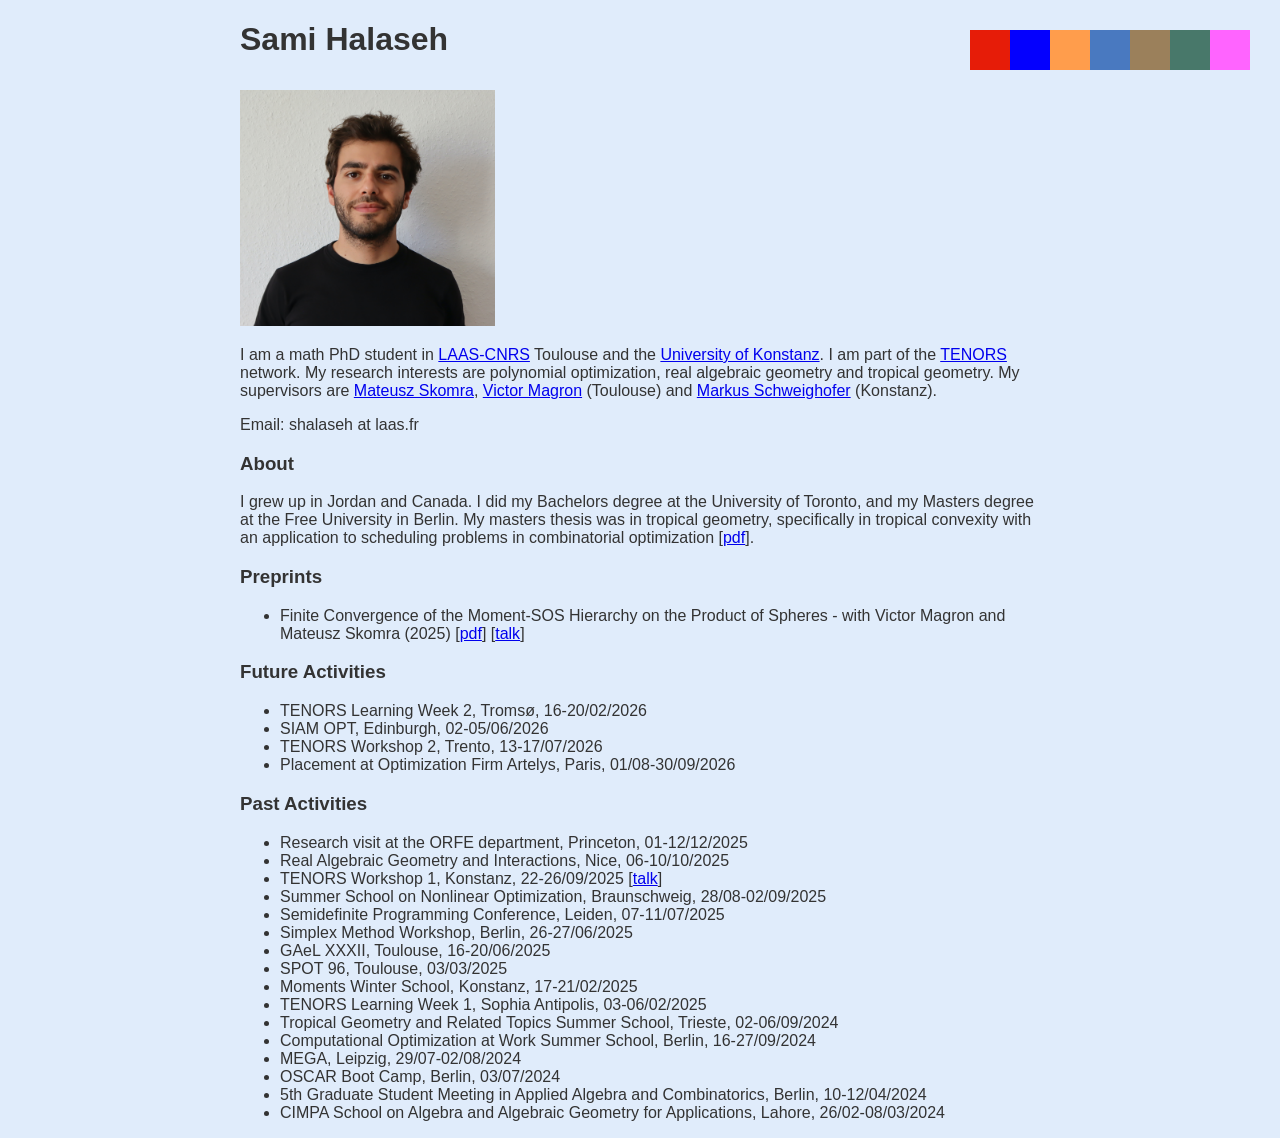
==== index.html @ 7fcd731d "Update index.html" ====
<!DOCTYPE html>
<html lang="en">
<head>
<meta charset="UTF-8">
<meta name="viewport" content="width=device-width, initial-scale=1.0">
<meta name="author" content="Sami Halaseh">
<meta name="robots" content="index, follow">
<meta name="keywords" content="Sami, Halaseh, math, polynomial optimization, tropical">
<meta name="description" content="Personal website of Sami Halaseh, a math PhD student specializing in polynomial optimization. Explore his research and publications">
<title>Sami Halaseh</title>
<link rel="stylesheet" href="styles.css">
</head>

<body>
<header>
<div class="container">
<h1>Sami Halaseh</h1>
<img src="headshot.JPG" alt="Profile Picture" width="255" height="236">
</div>
</header>

<section id="iam">
<div class="container">
	<p>I am a math PhD student in <a href="https://www.laas.fr/en/" target="_blank">LAAS-CNRS</a> Toulouse and the
	<a href="https://www.mathematik.uni-konstanz.de/en/" target="_blank">University of Konstanz</a>. I am part of the 
	<a href="https://tenors-network.eu/" target="_blank">TENORS</a> network.
    My research interests are polynomial optimization, real algebraic geometry and tropical geometry. 
    My supervisors are 
    <a href="https://homepages.laas.fr/mskomra/" target="_blank">Mateusz Skomra</a>,
    <a href="https://homepages.laas.fr/vmagron/" target="_blank">Victor Magron</a> (Toulouse) and 
    <a href="https://www.math.uni-konstanz.de/~schweigh/index_en.html" target="_blank">Markus Schweighofer</a> (Konstanz).</p>
	
    <p>Email: shalaseh at laas.fr</p>
</div>
</section>

<section id="about">
<div class="container">
	<h3>About</h3>
	<p>I grew up in Jordan and Canada. I did my Bachelors degree at the University of Toronto, and my Masters degree at the Free University in Berlin. 
    	My masters thesis was in tropical geometry, specifically in tropical convexity with an application to scheduling problems in combinatorial optimization
        [<a href="https://doi.org/10.5281/zenodo.14258757" target="_blank">pdf</a>].</p>    
</div>
</section>

<section id="color-rectangle">
<div class="rectangle">
    <div class="square" style="background-color: #e61c08;"></div>
    <div class="square" style="background-color: #0400fe;"></div>
    <div class="square" style="background-color: #ff9d4c;"></div>
    <div class="square" style="background-color: #4979c0;"></div>
	<div class="square" style="background-color: #9b805b;"></div>
    <div class="square" style="background-color: #48786a;"></div>
    <div class="square" style="background-color: #ff64ff;"></div>
</div>
</section>
    
<section id="preprints">
<div class="container">
<h3>Preprints</h3>
<ul>
	<li>Finite Convergence of the Moment-SOS Hierarchy on the Product of Spheres - with Victor Magron and Mateusz Skomra (2025)
		[<a href="https://arxiv.org/abs/2512.11119" target="_blank">pdf</a>]
        [<a href="https://www.youtube.com/watch?v=57UwwvP_kEk" target="_blank">talk</a>]</li>
</ul>
</div>
</section>

<section id="future-activities">
<div class="container">
<h3>Future Activities</h3>
<ul>
	<li>TENORS Learning Week 2, Tromsø, 16-20/02/2026</li>
    <li>SIAM OPT, Edinburgh, 02-05/06/2026</li>
    <li>TENORS Workshop 2, Trento, 13-17/07/2026</li>
    <li>Placement at Optimization Firm Artelys, Paris, 01/08-30/09/2026</li>
</ul>
</div>
</section>
    
<section id="past-activities">
<div class="container">
<h3>Past Activities</h3>
<ul>
	<li>Research visit at the ORFE department, Princeton, 01-12/12/2025</li>
    <li>Real Algebraic Geometry and Interactions, Nice, 06-10/10/2025</li>
    <li>TENORS Workshop 1, Konstanz, 22-26/09/2025 
    	[<a href="https://www.youtube.com/watch?v=57UwwvP_kEk" target="_blank">talk</a>]</li>
    <li>Summer School on Nonlinear Optimization, Braunschweig, 28/08-02/09/2025</li>
    <li>Semidefinite Programming Conference, Leiden, 07-11/07/2025</li>
    <li>Simplex Method Workshop, Berlin, 26-27/06/2025</li>
    <li>GAeL XXXII, Toulouse, 16-20/06/2025</li>
    <li>SPOT 96, Toulouse, 03/03/2025</li>
    <li>Moments Winter School, Konstanz, 17-21/02/2025</li>
    <li>TENORS Learning Week 1, Sophia Antipolis, 03-06/02/2025</li>
	<li>Tropical Geometry and Related Topics Summer School, Trieste, 02-06/09/2024</li>
    <li>Computational Optimization at Work Summer School, Berlin, 16-27/09/2024</li>
    <li>MEGA, Leipzig, 29/07-02/08/2024</li>
    <li>OSCAR Boot Camp, Berlin, 03/07/2024</li>
    <li>5th Graduate Student Meeting in Applied Algebra and Combinatorics, Berlin, 10-12/04/2024</li>
    <li>CIMPA School on Algebra and Algebraic Geometry for Applications, Lahore, 26/02-08/03/2024</li>
</ul>
</div>
</section>
</body>
</html>
---- styles.css ----
/* styles.css */
body {
    background-color: #e0ecfb;
    color: #333;
    font-family: Arial, sans-serif; 
    margin: 0 auto;
    padding-left: 10px;
    padding-right: 10px;
    max-width: 800px;
}
header img {
    margin-top: 10px;  /* Adds 20px of space above the image */
}

/* Container for the rectangle */
#color-rectangle {
    position: absolute;  /* Position relative to the entire page */
    top: 30px;           /* Distance from the top */
    right: 30px;         /* Distance from the right */
}

/* Rectangle containing squares */
.rectangle {
    display: flex;         /* Align squares horizontally */
    justify-content: space-between; /* Space squares evenly within the rectangle */
}

/* Individual squares */
.square {
    width: 40px;          /* Size of each square */
    height: 40px;         /* Size of each square */
}

/* On mobile, move the rectangle to a new position and adjust other elements */
@media (max-width: 768px) {
    /* Move the rectangle below the header */
    #color-rectangle {
        position: relative;
        top: 0;
        right: 0;
        margin-top: 10px;  /* Adds space between the name and rectangle */
    }

    /* Stack the elements vertically, if needed */
    header {
        text-align: center;  /* Center the header content on small screens */
        margin-bottom: 20px;  /* Space between header and rectangle */
    }


    /* Optionally adjust the width of the container */
    .container {
        padding-left: 10px;  /* Optional: Adds padding on smaller screens */
        padding-right: 10px;
    }
}
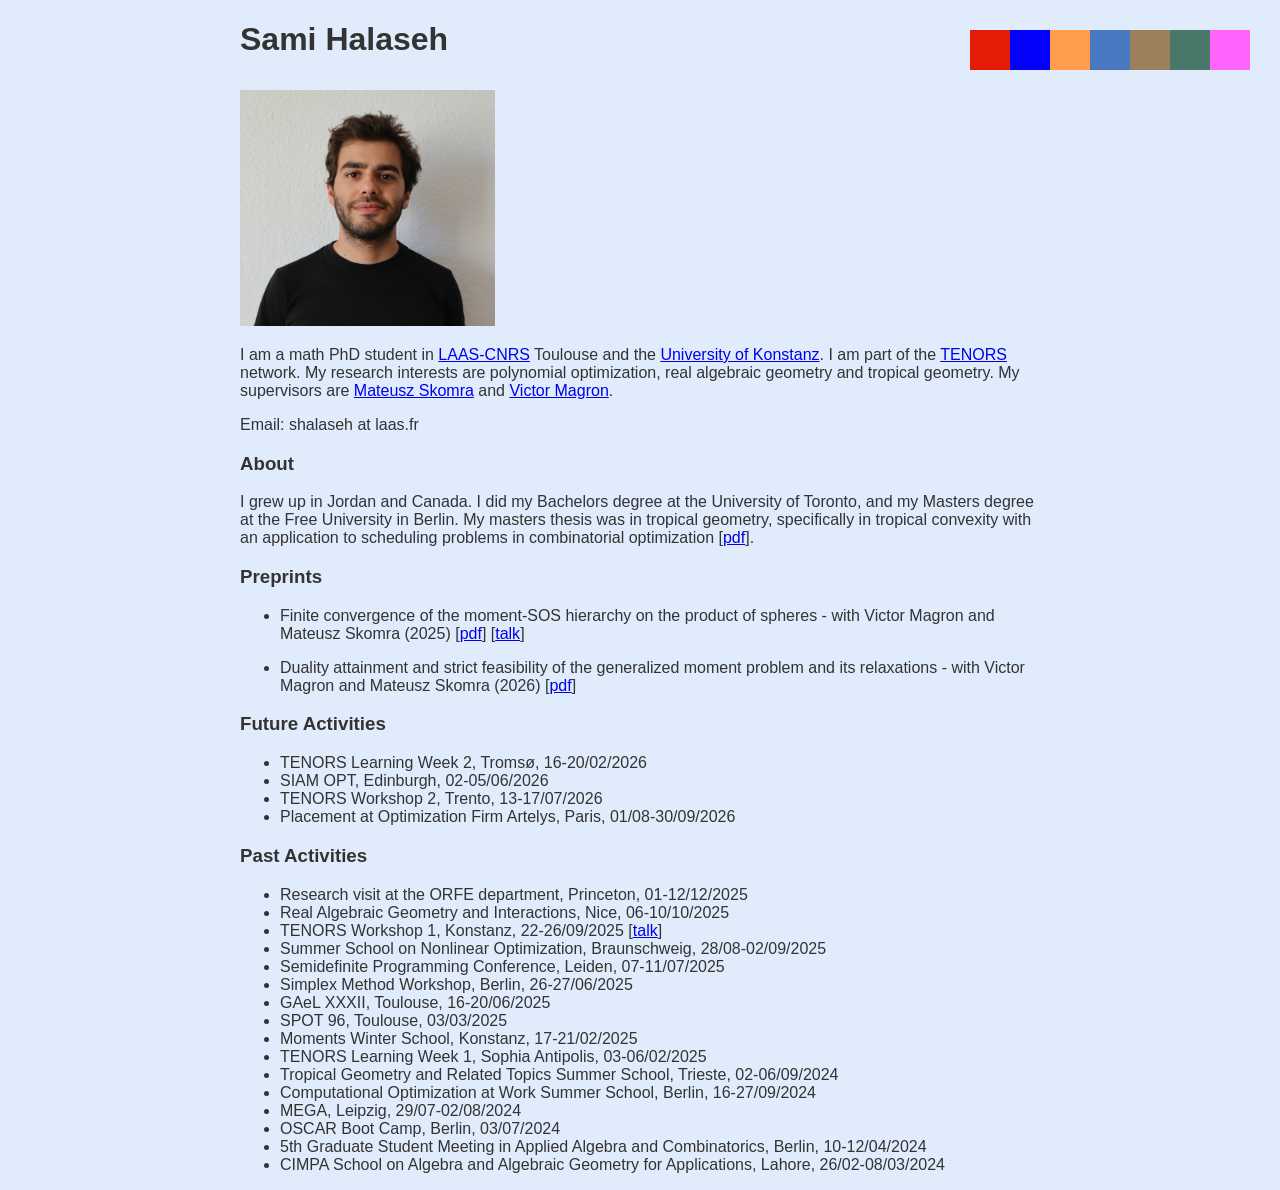
==== commit 8a3dcf45: "Update index.html" ====
--- a/index.html
+++ b/index.html
@@ -6,8 +6,8 @@
 <meta name="author" content="Sami Halaseh">
 <meta name="robots" content="index, follow">
 <meta name="keywords" content="Sami, Halaseh, math, polynomial optimization, tropical">
-<meta name="description" content="Personal website of Sami Halaseh, a math PhD student specializing in polynomial optimization. Explore his research and publications">
-<title>Sami Halaseh</title>
+<meta name="description" content="Sami Halaseh is a mathematics PhD student specializing in polynomial optimization. View research publications, academic work, and projects.">
+<title>Sami Halaseh | Math PhD Student | Polynomial Optimization Research</title>
 <link rel="stylesheet" href="styles.css">
 </head>
 
@@ -26,9 +26,8 @@
 	<a href="https://tenors-network.eu/" target="_blank">TENORS</a> network.
     My research interests are polynomial optimization, real algebraic geometry and tropical geometry. 
     My supervisors are 
-    <a href="https://homepages.laas.fr/mskomra/" target="_blank">Mateusz Skomra</a>,
-    <a href="https://homepages.laas.fr/vmagron/" target="_blank">Victor Magron</a> (Toulouse) and 
-    <a href="https://www.math.uni-konstanz.de/~schweigh/index_en.html" target="_blank">Markus Schweighofer</a> (Konstanz).</p>
+    <a href="https://homepages.laas.fr/mskomra/" target="_blank">Mateusz Skomra</a> and 
+    <a href="https://homepages.laas.fr/vmagron/" target="_blank">Victor Magron</a>.</p>
 	
     <p>Email: shalaseh at laas.fr</p>
 </div>
@@ -59,9 +58,13 @@
 <div class="container">
 <h3>Preprints</h3>
 <ul>
-	<li>Finite Convergence of the Moment-SOS Hierarchy on the Product of Spheres - with Victor Magron and Mateusz Skomra (2025)
+	<li>Finite convergence of the moment-SOS hierarchy on the product of spheres - with Victor Magron and Mateusz Skomra (2025)
 		[<a href="https://arxiv.org/abs/2512.11119" target="_blank">pdf</a>]
         [<a href="https://www.youtube.com/watch?v=57UwwvP_kEk" target="_blank">talk</a>]</li>
+</ul>
+<ul>
+	<li>Duality attainment and strict feasibility of the generalized moment problem and its relaxations - with Victor Magron and Mateusz Skomra (2026)
+		[<a href="https://arxiv.org/abs/2604.15072" target="_blank">pdf</a>]</li>
 </ul>
 </div>
 </section>
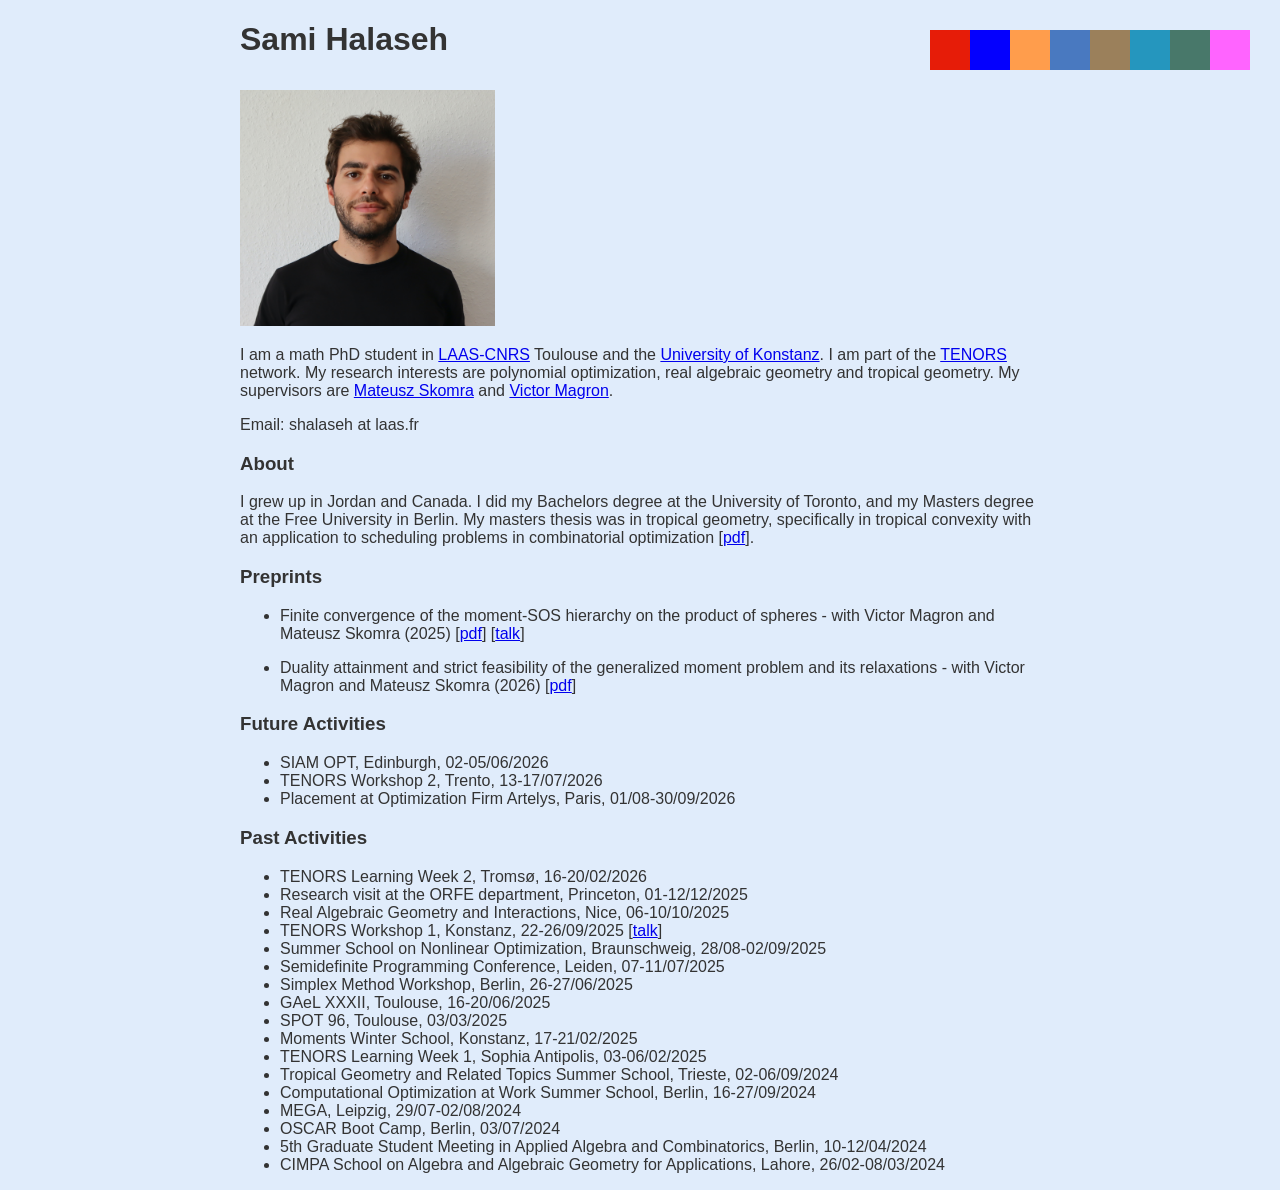
==== commit ecb23356: "Update index.html" ====
--- a/index.html
+++ b/index.html
@@ -49,6 +49,7 @@
     <div class="square" style="background-color: #ff9d4c;"></div>
     <div class="square" style="background-color: #4979c0;"></div>
 	<div class="square" style="background-color: #9b805b;"></div>
+	<div class="square" style="background-color: #2596be;"></div>
     <div class="square" style="background-color: #48786a;"></div>
     <div class="square" style="background-color: #ff64ff;"></div>
 </div>
@@ -73,7 +74,6 @@
 <div class="container">
 <h3>Future Activities</h3>
 <ul>
-	<li>TENORS Learning Week 2, Tromsø, 16-20/02/2026</li>
     <li>SIAM OPT, Edinburgh, 02-05/06/2026</li>
     <li>TENORS Workshop 2, Trento, 13-17/07/2026</li>
     <li>Placement at Optimization Firm Artelys, Paris, 01/08-30/09/2026</li>
@@ -85,6 +85,7 @@
 <div class="container">
 <h3>Past Activities</h3>
 <ul>
+	<li>TENORS Learning Week 2, Tromsø, 16-20/02/2026</li>
 	<li>Research visit at the ORFE department, Princeton, 01-12/12/2025</li>
     <li>Real Algebraic Geometry and Interactions, Nice, 06-10/10/2025</li>
     <li>TENORS Workshop 1, Konstanz, 22-26/09/2025 
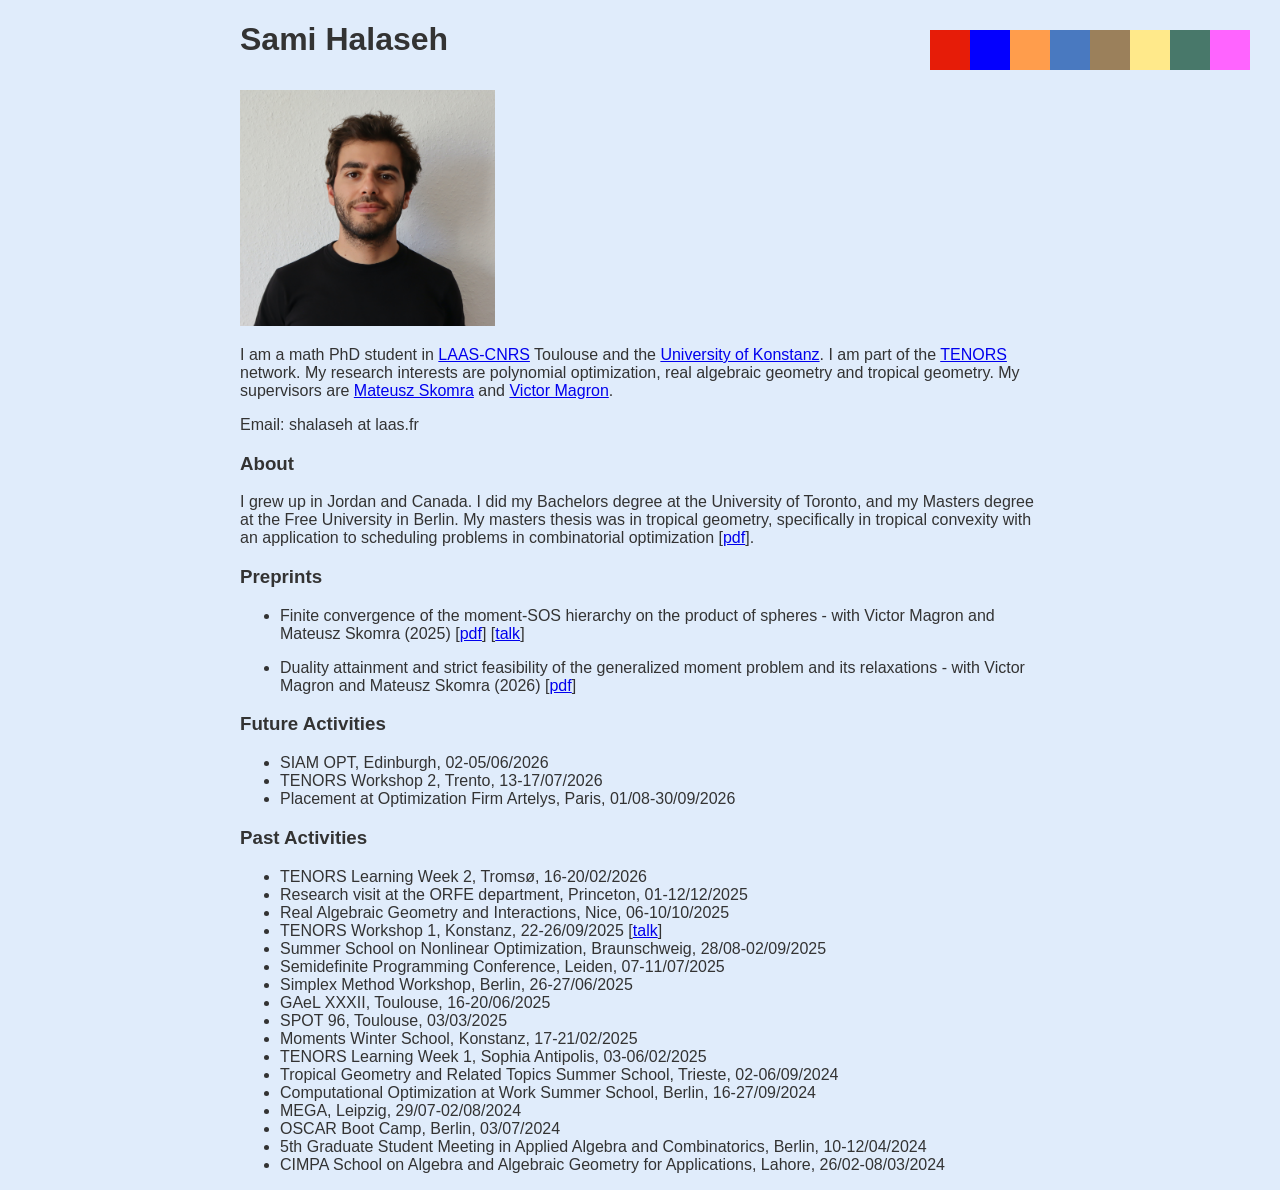
==== commit a440b117: "Update index.html" ====
--- a/index.html
+++ b/index.html
@@ -49,7 +49,7 @@
     <div class="square" style="background-color: #ff9d4c;"></div>
     <div class="square" style="background-color: #4979c0;"></div>
 	<div class="square" style="background-color: #9b805b;"></div>
-	<div class="square" style="background-color: #2596be;"></div>
+	<div class="square" style="background-color: #ffe98a;"></div>
     <div class="square" style="background-color: #48786a;"></div>
     <div class="square" style="background-color: #ff64ff;"></div>
 </div>
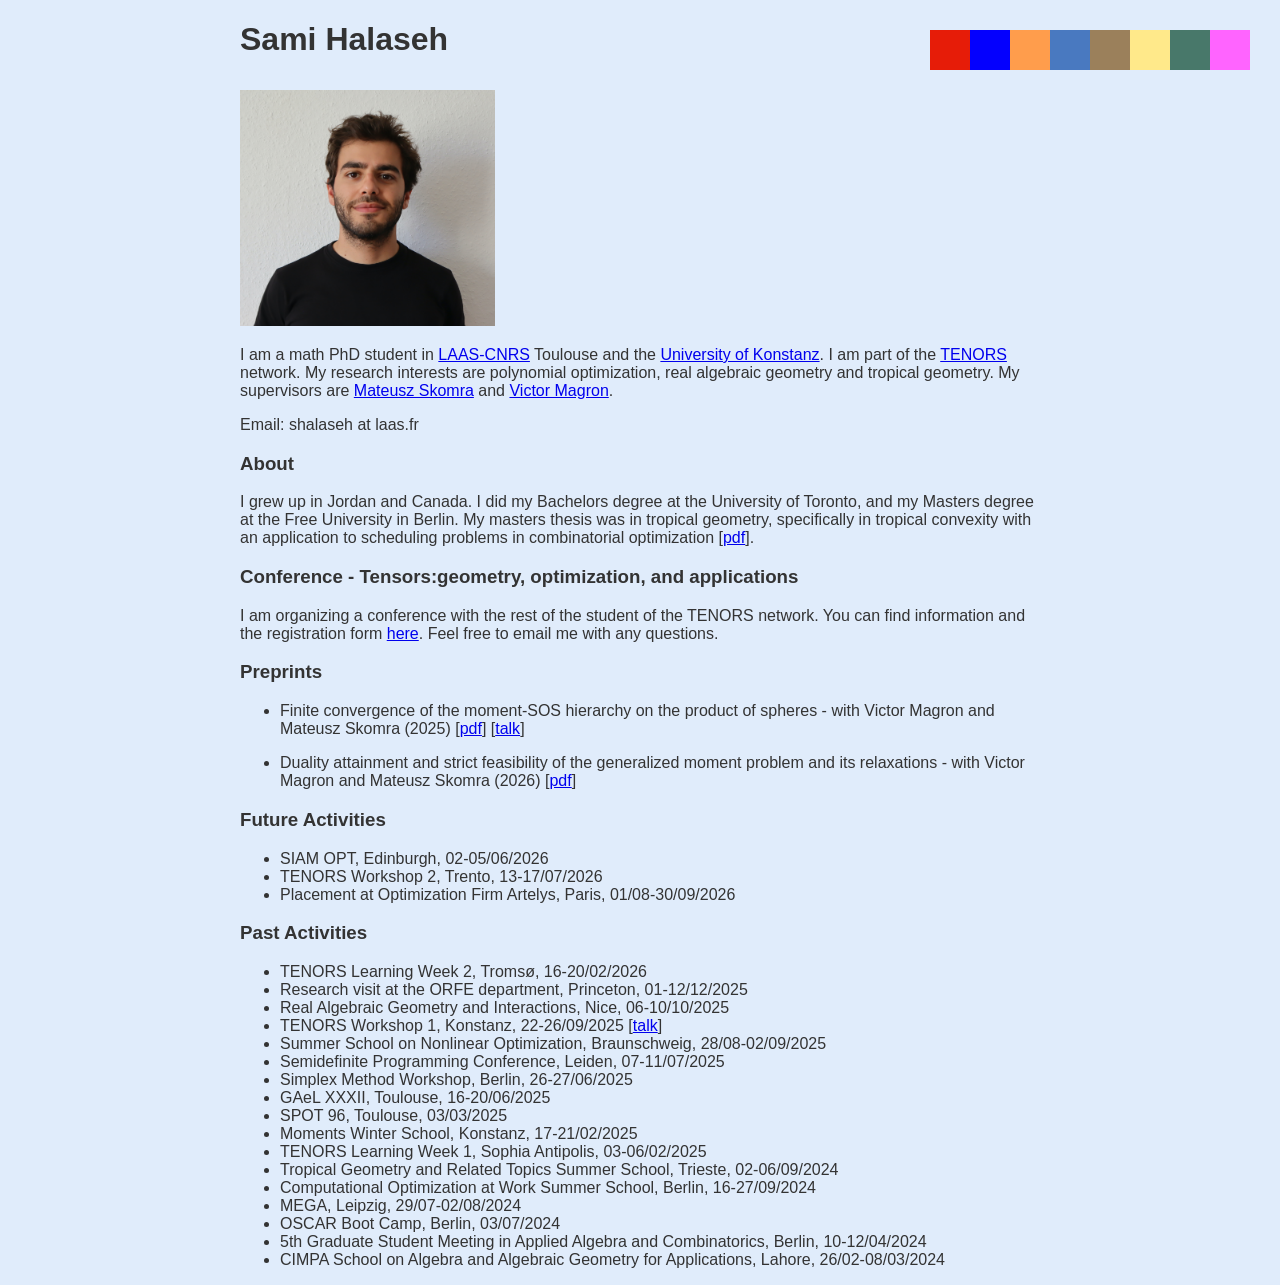
==== commit c0da2d1a: "Add conference section with details and registration link" ====
--- a/index.html
+++ b/index.html
@@ -54,6 +54,14 @@
     <div class="square" style="background-color: #ff64ff;"></div>
 </div>
 </section>
+
+<section id="conference">
+<div class="container">
+	<h3>Conference - Tensors:geometry, optimization, and applications</h3>
+	<p>I am organizing a conference with the rest of the student of the TENORS network. You can find information and the registration form
+        <a href="https://tenors-network.eu/tenors-doctoral-days/" target="_blank">here</a>. Feel free to email me with any questions.</p>
+</div>
+</section>
     
 <section id="preprints">
 <div class="container">
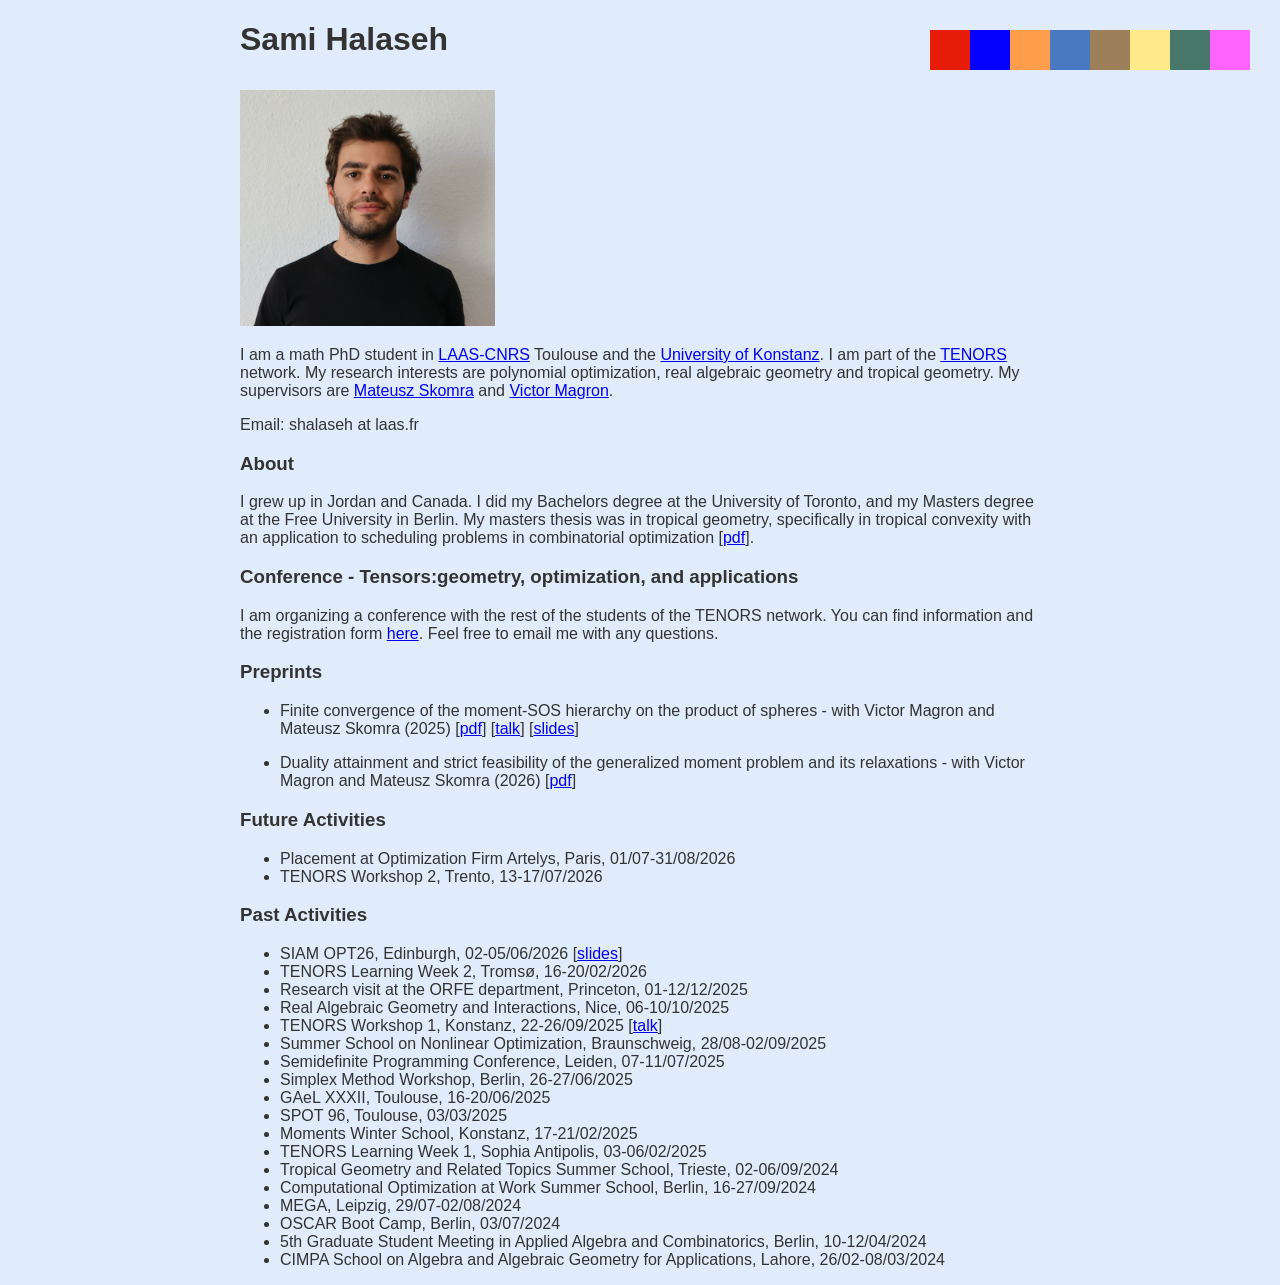
==== commit f6e0b51d: "Fix grammar and update future activities in index.html Corrected grammar and added future activities" ====
--- a/index.html
+++ b/index.html
@@ -58,7 +58,7 @@
 <section id="conference">
 <div class="container">
 	<h3>Conference - Tensors:geometry, optimization, and applications</h3>
-	<p>I am organizing a conference with the rest of the student of the TENORS network. You can find information and the registration form
+	<p>I am organizing a conference with the rest of the students of the TENORS network. You can find information and the registration form
         <a href="https://tenors-network.eu/tenors-doctoral-days/" target="_blank">here</a>. Feel free to email me with any questions.</p>
 </div>
 </section>
@@ -69,7 +69,8 @@
 <ul>
 	<li>Finite convergence of the moment-SOS hierarchy on the product of spheres - with Victor Magron and Mateusz Skomra (2025)
 		[<a href="https://arxiv.org/abs/2512.11119" target="_blank">pdf</a>]
-        [<a href="https://www.youtube.com/watch?v=57UwwvP_kEk" target="_blank">talk</a>]</li>
+        [<a href="https://www.youtube.com/watch?v=57UwwvP_kEk" target="_blank">talk</a>]
+		[<a href="SIAM_Talk.pdf" target="_blank" rel="noopener noreferrer">slides</a>]</li>
 </ul>
 <ul>
 	<li>Duality attainment and strict feasibility of the generalized moment problem and its relaxations - with Victor Magron and Mateusz Skomra (2026)
@@ -82,9 +83,8 @@
 <div class="container">
 <h3>Future Activities</h3>
 <ul>
-    <li>SIAM OPT, Edinburgh, 02-05/06/2026</li>
+	<li>Placement at Optimization Firm Artelys, Paris, 01/07-31/08/2026</li>
     <li>TENORS Workshop 2, Trento, 13-17/07/2026</li>
-    <li>Placement at Optimization Firm Artelys, Paris, 01/08-30/09/2026</li>
 </ul>
 </div>
 </section>
@@ -93,6 +93,7 @@
 <div class="container">
 <h3>Past Activities</h3>
 <ul>
+	<li>SIAM OPT26, Edinburgh, 02-05/06/2026 [<a href="SIAM_Talk.pdf" target="_blank" rel="noopener noreferrer">slides</a>]</li>
 	<li>TENORS Learning Week 2, Tromsø, 16-20/02/2026</li>
 	<li>Research visit at the ORFE department, Princeton, 01-12/12/2025</li>
     <li>Real Algebraic Geometry and Interactions, Nice, 06-10/10/2025</li>
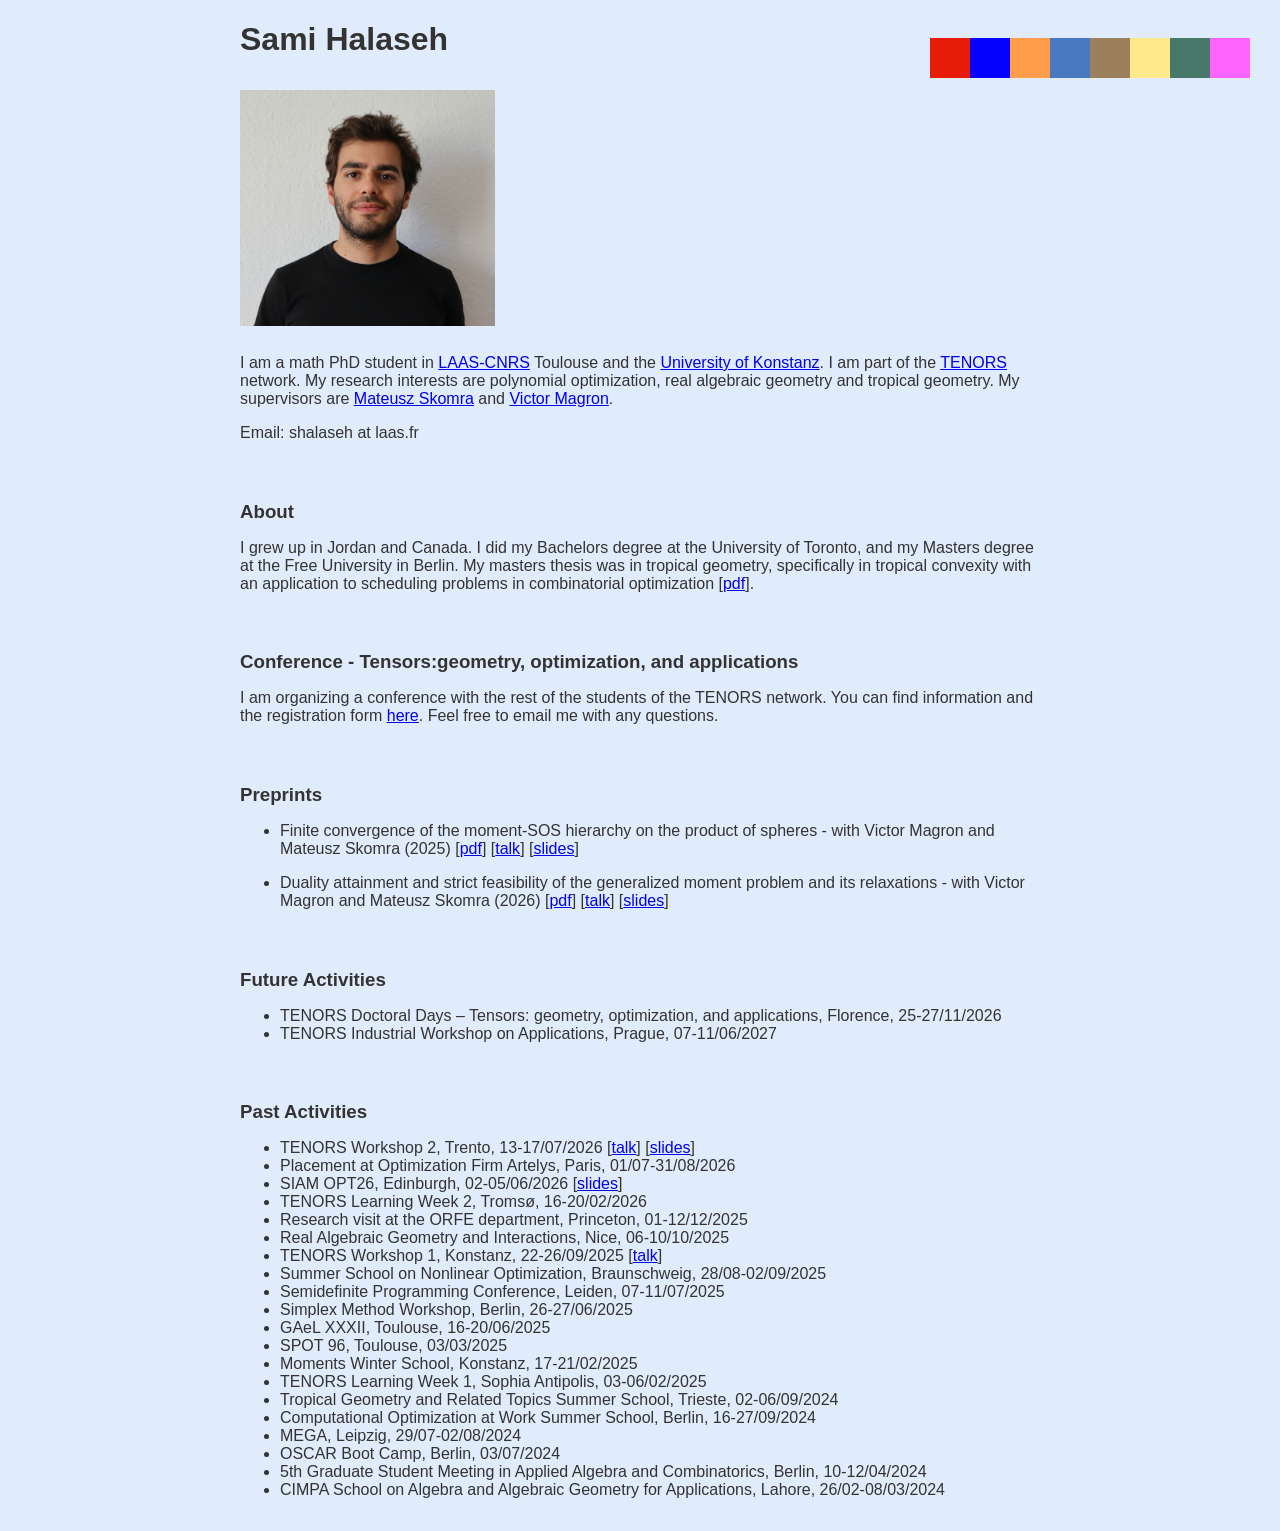
==== commit c0df7db1: "Update activities and add trento talk" ====
--- a/index.html
+++ b/index.html
@@ -74,7 +74,9 @@
 </ul>
 <ul>
 	<li>Duality attainment and strict feasibility of the generalized moment problem and its relaxations - with Victor Magron and Mateusz Skomra (2026)
-		[<a href="https://arxiv.org/abs/2604.15072" target="_blank">pdf</a>]</li>
+		[<a href="https://arxiv.org/abs/2604.15072" target="_blank">pdf</a>]
+		[<a href="https://www.youtube.com/watch?v=JK4WGUJnL2I" target="_blank">talk</a>]
+		[<a href="Trento_Talk.pdf" target="_blank" rel="noopener noreferrer">slides</a>]</li>
 </ul>
 </div>
 </section>
@@ -83,8 +85,8 @@
 <div class="container">
 <h3>Future Activities</h3>
 <ul>
-	<li>Placement at Optimization Firm Artelys, Paris, 01/07-31/08/2026</li>
-    <li>TENORS Workshop 2, Trento, 13-17/07/2026</li>
+	<li>TENORS Doctoral Days – Tensors: geometry, optimization, and applications, Florence, 25-27/11/2026</li>
+	<li>TENORS Industrial Workshop on Applications, Prague, 07-11/06/2027</li>
 </ul>
 </div>
 </section>
@@ -93,6 +95,10 @@
 <div class="container">
 <h3>Past Activities</h3>
 <ul>
+	<li>TENORS Workshop 2, Trento, 13-17/07/2026 
+		[<a href="https://www.youtube.com/watch?v=JK4WGUJnL2I" target="_blank">talk</a>]
+		[<a href="Trento_Talk.pdf" target="_blank" rel="noopener noreferrer">slides</a>]</li>
+	<li>Placement at Optimization Firm Artelys, Paris, 01/07-31/08/2026</li>
 	<li>SIAM OPT26, Edinburgh, 02-05/06/2026 [<a href="SIAM_Talk.pdf" target="_blank" rel="noopener noreferrer">slides</a>]</li>
 	<li>TENORS Learning Week 2, Tromsø, 16-20/02/2026</li>
 	<li>Research visit at the ORFE department, Princeton, 01-12/12/2025</li>
--- a/styles.css
+++ b/styles.css
@@ -10,6 +10,17 @@
 }
 header img {
     margin-top: 10px;  /* Adds 20px of space above the image */
+}
+
+/* Make headers slightly closer to the body text within each section */
+section h3 {
+    margin-bottom: 0.5rem; /* Reduced from default ~1rem */
+}
+
+/* Add more space between sections */
+section {
+    margin-bottom: 2rem; /* Increased spacing between sections */
+    padding-top: 0.5rem;   /* Additional top padding */
 }
 
 /* Container for the rectangle */
